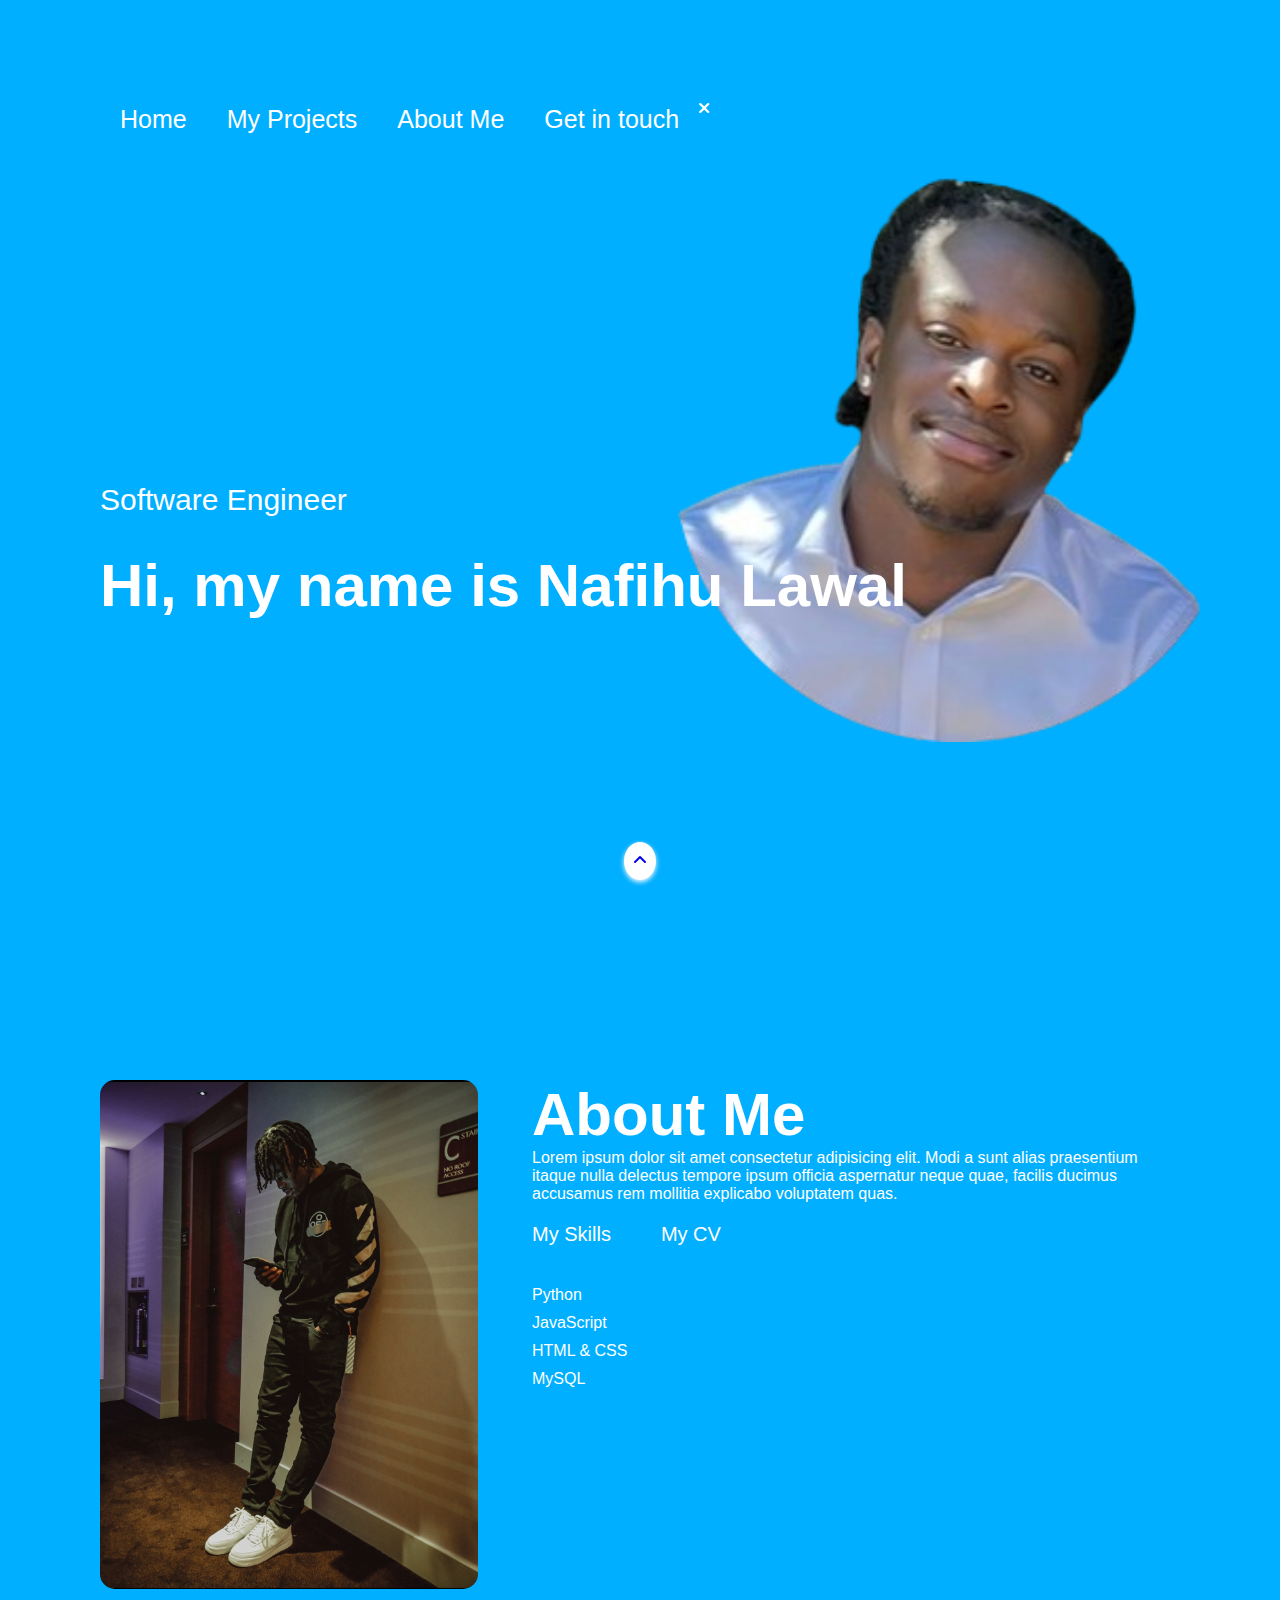
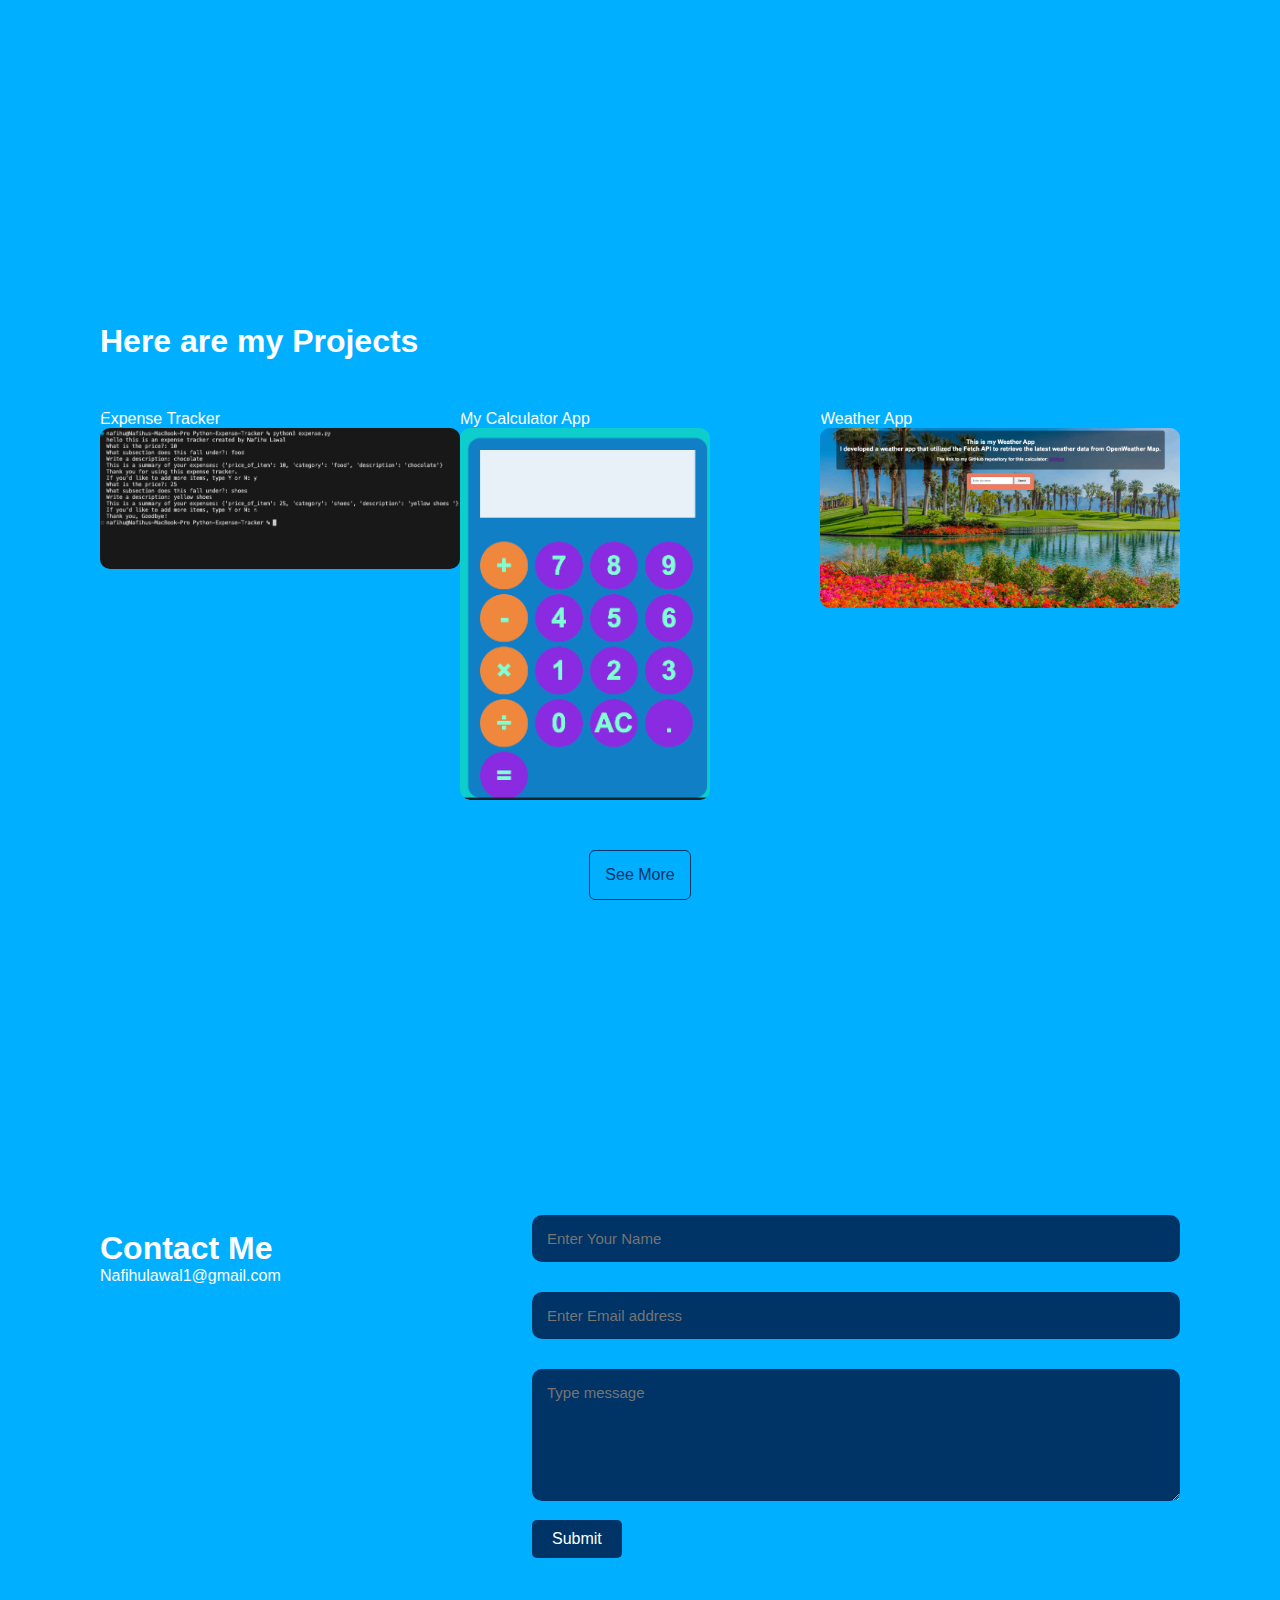
==== index.html @ a1821b72 "Add files via upload" ====
<!DOCTYPE html>
<html lang="en">
<head>
    <meta charset="UTF-8">
    <meta name="viewport" content="width=device-width, initial-scale=1.0">
    <title>Nafihu's Porfolio</title>
    <link rel="stylesheet" href="style.css">
    <link rel="stylesheet" href="https://cdnjs.cloudflare.com/ajax/libs/font-awesome/6.0.0-beta3/css/all.min.css">
</head>
<body>
    <div id="header">
        <div class="container">
        <nav>
                <ul id="sidemenu">
                   <li><a href="#header">Home</a></li>
                   <li><a href="#Projects">My Projects</a></li> 
                   <li><a href="#about">About Me</a></li> 
                   <li><a href="#Contact">Get in touch</a></li> 
                   <i class="fa-solid fa-xmark" onclick="closemenu()"></i>
                </ul>
                <i class="fa-solid fa-ellipsis-vertical" onclick="openmenu()"></i>
            </nav>
        <div class="header-text">
                <P>Software Engineer</P>
                <h1>My name is Nafihu Lawal</h1>
        </div>
    </div>
</div>
<!-- About Me section -->
<div id="about">
    <div class="container">
        <div class="row">
            <div class="about-column1"><img src="portpic.png" alt="Profile Picture"></div>
            <div class="about-column2">
                <h1 class="subheading">About Me</h1>
                <p>Lorem ipsum dolor sit amet consectetur adipisicing elit. Modi a sunt alias praesentium itaque nulla delectus tempore ipsum officia aspernatur neque quae, facilis ducimus accusamus rem mollitia explicabo voluptatem quas.</p>
                
                <div class="about_subtitles">
                    <p class="tab-link active-link" onclick="openTab('My Skills')">My Skills</p>
                    <p class="tab-link" onclick="openTab('My CV')">My CV</p>
                </div>
                <div class="tab-content active-tab" id="My Skills">
                    <ul>
                        <li>Python</li>
                        <li>JavaScript</li>
                        <li>HTML & CSS</li>
                        <li>MySQL</li>
                    </ul>
                </div>
                <div class="tab-content" id="My CV">
                    <a href="Nafihu Lawal CV.pdf" target="_blank">My CV</a>
                </div>
            </div>
        </div>
    </div>
</div>
 <!-- portfolio -->
 <div id="Projects">
    <div class="container">
        <h1 class="my-projects">Here are my Projects</h1>
        <div class="project-list">
            <!-- filler pictures will swap for snappshots of my actual projects -->
            <div class="work">Expense Tracker 
                <img src="enspense_ss.png">
                <div class="layer">
                    <h3>Expense Tracker</h3>
                    <p>This is an Expense tracker that i created using python.</p>
                    <div class="skill_icon">Skills:<i class="fa-brands fa-python"></i></div>
                    <a href="https://github.com/Nafihu/ExpenseTracker"><i class="fa-solid fa-arrow-up-right-from-square"></i></a>   
                </div>
            </div>
            <div class="work">My Calculator App
                <img src="calculator pic .png">
                <div class="layer">
                    <h3>My Calculator App</h3>
                    <p>This is my calculator app that I created using JavaScript, HTML, and CSS.</p>
                    <div class="skill_icon">
                        Skills:
                        <i class="fa-brands fa-js"></i>
                        <i class="fa-brands fa-html5"></i>
                        <i class="fa-brands fa-css3-alt"></i>
                    </div>
                    <a href="calc_index.html"><i class="fa-solid fa-arrow-up-right-from-square"></i></a>
                </div>
            </div>
            <div class="work">Weather App
                <img src="WAPIc.png">
                <div class="layer">
                    <h3>Weather App</h3>
                    <p>This is my weather app that uses the Fetch API to retrieve weather information from the OpenWeatherMap API. </p>
                    <div class="skill_icon">
                        Skills:
                        <i class="fa-brands fa-js"></i>
                        <i class="fa-brands fa-html5"></i>
                        <i class="fa-brands fa-css3-alt"></i>
                    </div>
                    <a href="weatherindex.html"><i class="fa-solid fa-arrow-up-right-from-square"></i></a>
                </div>
            </div>
            
        </div>
        <div>
            <!-- Hidden projects initially -->
            <div class="hidden-projects">
                <div class="work">image4
                    <img src="folder.png">
                    <div class="layer">
                        <h3>Name of the project</h3>
                        <p>Description of my project.</p>
                        <a href="AddMyGithublink.com"><i class="fa-solid fa-arrow-up-right-from-square"></i></a>
                    </div>
                </div>
                <div class="work">image5
                    <img src="folder.png">
                    <div class="layer">
                        <h3>Name of the project</h3>
                        <p>Description of my project.</p>
                        <a href="AddMyGithublink.com"><i class="fa-solid fa-arrow-up-right-from-square"></i></a>
                    </div>
                </div>
                <div class="work">image6
                    <img src="folder.png">
                    <div class="layer">
                        <h3>Name of the project</h3>
                        <p>Description of my project.</p>
                        <a href="AddMyGithublink.com"><i class="fa-solid fa-arrow-up-right-from-square"></i></a>
                    </div>
                </div>
                <div class="work">image7
                    <img src="folder.png">
                    <div class="layer">
                        <h3>Name of the project</h3>
                        <p>Description of my project.</p>
                        <a href="AddMyGithublink.com"><i class="fa-solid fa-arrow-up-right-from-square"></i></a>
                    </div>
                </div>
            </div>
        </div>
        <div>
            <div>
                <a href="#" id="btn_more" class="btn_more">See More</a>
            </div>
            
        </div>
    </div>
</div>
<!-- contact section  -->
 <div id="Contact">
    <div class="container">
        <div class="row">
            <div class="contact-left">
                <h1 class="sub-title">Contact Me</h1>
                <p>Nafihulawal1@gmail.com</p>
            </div>
            <div class="contact-right">
                <form>
                    <input type="text" name = "Name" placeholder="Enter Your Name" required>
                    <input type="email" name="email" placeholder="Enter Email address" required>
                    <textarea name="message"  rows=" 6" placeholder="Type message"></textarea>
                    <button type="submit" class="sub-btn">Submit</button>
                </form>
                <h1></h1>
            </div>
        </div>
    </div>
 </div>

<div id="back-arrow">
    <a href="#header" class="back-button"><i class="fa-solid fa-angle-up"></i></a>
</div>

















<script src="script.js"></script>

</body>
</html>
---- style.css ----
/* Background color: Light Blue (#00AFFF).
   Text color: White (#FFFFFF).
   Third color: Dark Blue (#003366). */

   * {
    margin: 0;
    padding: 0;
    font-family: 'Poppins', sans-serif;
    box-sizing: border-box;
}

body {
    background: #00AFFF; /* Light Blue */
    color: #FFFFFF; /* White */
}

#header {
    width: 150%;
    height: 100vh;
    background-image: url(plainprofilepic.png);
    background-size: 30% auto;
    background-position: center;
    background-repeat: no-repeat;
}

.container {
    padding: 100px;
}

nav {
    display: flex;
    align-items: center;
    justify-content: space-between;
    flex-wrap: wrap;
}

nav ul {
    display: flex;
    padding: 0;
    margin: 0;
}

nav ul li {
    display: inline-block;
    list-style: none;
    margin: 5px 20px;
}

nav ul li a {
    color: #FFFFFF; /* White */
    text-decoration: none;
    font-size: 25px;
    position: relative;
}

nav ul li a::after {
    content: "";
    display: block;
    width: 0;
    height: 5px;
    background: #003366; /* Dark Blue */
    position: absolute;
    left: 0;
    bottom: -6px;
    transition: width 0.5s;
}

nav ul li a:hover::after {
    width: 100%;
}

.header-text {
    margin-top: 20%;
    font-size: 30px;
}

.header-text h1 {
    font-size: 60px;
    margin-top: 2%;
}

/* About me section  */
#about {
    padding: 80px 0;
    color: #FFFFFF; /* White */
}

.row {
    display: flex;
    justify-content: space-between;
    flex-wrap: wrap;
}

.about-column1 {
    flex-basis: 35%;
}

.about-column1 img {
    width: 100%;
    border-radius: 15px;
}

.about-column2 {
    flex-basis: 60%;
}

.subheading {
    font-size: 60px;
    color: #FFFFFF; /* White */
    font-weight: 600;
}

.about_subtitles {
    display: flex;
    margin: 20px 0 40px;
}

.tab-link {
    margin-right: 50px;
    font-size: 20px;
    font-weight: 500;
    cursor: pointer;
    position: relative;
}

.tab-link::after {
    content: "";
    width: 0;
    height: 5px;
    background: #003366; /* Dark Blue */
    position: absolute;
    left: 0;
    bottom: -6px;
    transition: width 0.5s;
}

.tab-link:hover::after,
.tab-link.active::after {
    width: 100%;
}

.tab-content ul li {
    list-style: none;
    margin: 10px 0;
}

.tab-content {
    display: none;
}

.tab-content.active-tab {
    display: block;
}

/* Projects */
#Projects {
    padding: 50px 0;
}

.project-list {
    display: grid;
    grid-template-columns: repeat(auto-fit, minmax(250px, 1fr));
    margin-top: 50px;
}

.work {
    border-radius: 10px;
    position: relative;
    overflow: hidden;
}

.work img {
    width: 100%;
    border-radius: 10px;
    display: block;
    transition: transform 0.5s;
}

/* Contact stuff */
.contact-left {
    flex-basis: 35%;
    margin-top: 30px;
}

.contact-right {
    flex-basis: 60%;
}

.contact-right form {
    width: 100%;
}

form input,
form textarea {
    width: 100%;
    border: 0;
    outline: none;
    background: #003366; /* Dark Blue */
    padding: 15px;
    margin: 15px 0;
    color: #FFFFFF; /* White text */
    font-size: 15px;
    border-radius: 10px;
}

.sub-btn {
    display: inline-block;
    background: #003366; /* Dark Blue */
    color: #FFFFFF; /* White text */
    padding: 10px 20px;
    font-size: 16px;
    border: none;
    border-radius: 5px;
    cursor: pointer;
    transition: background 0.3s ease;
}

.sub-btn:hover {
    background: #002244; /* Darker Dark Blue */
}

/* Hidden projects are initially not displayed */
.hidden-projects {
    display: none;
    grid-template-columns: repeat(3, 1fr);
    gap: 20px;
}

.layer {
    width: 100%;
    height: 0%;
    background: linear-gradient(rgba(0, 0, 0, 0.6), #00AFFF); /* Light Blue */
    border-radius: 10px;
    position: absolute;
    left: 0;
    bottom: 0;
    overflow: hidden;
    display: flex;
    align-items: center;
    justify-content: center;
    flex-direction: column;
    text-align: center;
    padding: 0 40px;
    font-size: 14px;
    transition: height 0.5s;
}

.layer h3 {
    font-weight: 500;
    margin-bottom: 20px;
}

.layer a {
    margin-top: 20px;
    color: #003366; /* Dark Blue */
    text-decoration: none;
    font-size: 18px;
    line-height: 60px;
    background: #00AFFF; /* Light Blue */
    width: 60px;
    height: 60px;
    border-radius: 50%;
    text-align: center;
}

.work:hover img {
    transform: scale(1.1);
}

.work:hover .layer {
    height: 100%;
}

/* Style the "See More" button */
.btn_more {
    display: block;
    margin: 50px auto;
    width: fit-content;
    border: 1px solid #003366; /* Dark Blue */
    padding: 15px;
    border-radius: 6px;
    text-decoration: none;
    color: #003366; /* Dark Blue */
    transition: background 0.5s;
}

.btn_more:hover {
    background: #003366; /* Dark Blue */
    color: #FFFFFF; /* White text */
}

/* Center Project 7 */
.hidden-projects .work:last-child {
    grid-column: 2 / span 1;
}

/* Responsive adjustments */
@media (max-width: 768px) {
    .project-list,
    .hidden-projects {
        grid-template-columns: repeat(2, 1fr);
    }

    .hidden-projects .work:last-child {
        grid-column: 1 / span 2;
    }
}

@media (max-width: 480px) {
    .project-list,
    .hidden-projects {
        grid-template-columns: 1fr;
    }

    .hidden-projects .work:last-child {
        grid-column: 1 / span 1;
    }
}

/* CSS for smaller screens */
@media only screen and (max-width: 600px) {
    #header {
        background-image: none;
    }

    .header-text {
        margin-top: 10%;
        font-size: 16px;
    }

    .header-text h1 {
        font-size: 30px;
    }

    nav ul {
        background: #003366; /* Dark Blue */
        position: fixed;
        top: 0;
        right: -200px;
        width: 200px;
        height: 100vh;
        padding-top: 50px;
        display: flex;
        flex-direction: column;
        align-items: center;
        z-index: 2;
        transition: 0.5s;
    }

    nav ul li {
        margin: 25px 0;
        list-style-type: none;
        text-align: center;
    }
    nav ul .fas {
        position: absolute;
        top: 25px;
        left: 25px;
        cursor: pointer;
    }

    body {
        overflow: hidden;
        margin: 0;
    }

    #sidemenu {
        position: fixed;
        top: 0;
        right: -200px;
        width: 200px;
        height: 100vh;
        background: #003366; /* Dark Blue */
        transition: right 0.5s;
        overflow-y: auto;
        z-index: 10;
    }
}

html {
    scroll-behavior: smooth;
}

#back-arrow {
    position: fixed; /* Fixes the position of the button */
    bottom: 20px; /* Distance from the bottom of the page */
    left: 50%; /* Centers the button horizontally */
    transform: translateX(-50%); /* Adjusts for the width of the button */
    padding: 10px; /* Adds padding */
    border-radius: 50%; /* Makes it a circle */
    background-color: #fff; /* Background color for visibility */
    box-shadow: 0 2px 5px 
}

.skill_icon {
    font-size: 2.1em;
}

.skill_icon .fa-python {
    color: blue;
}

.skill_icon {
    font-size: 20px;          /* Adjusts the font size */
    color: #edae02;             /* Text color */
    display: flex;           /* Aligns items horizontally */
    align-items: center;     /* Vertically centers items */
    margin: 10px 0;         /* Adds space above and below */
}

.skill_icon i {
    margin-left: 10px;       /* Space between skill icons */
    transition: transform 0.3s; /* Adds a smooth hover effect */
}

.skill_icon i:hover {
    transform: scale(1.2);   /* Scales the icon on hover */
    color: #f39c12;          /* Changes color on hover */
}

.work img[src="calculator pic .png"] {
    width: 100%; /* Set width to 100% to match the container */
    max-width: 250px; /* Set the max-width to match folder.png size */
    height: auto; /* Maintain aspect ratio */
}
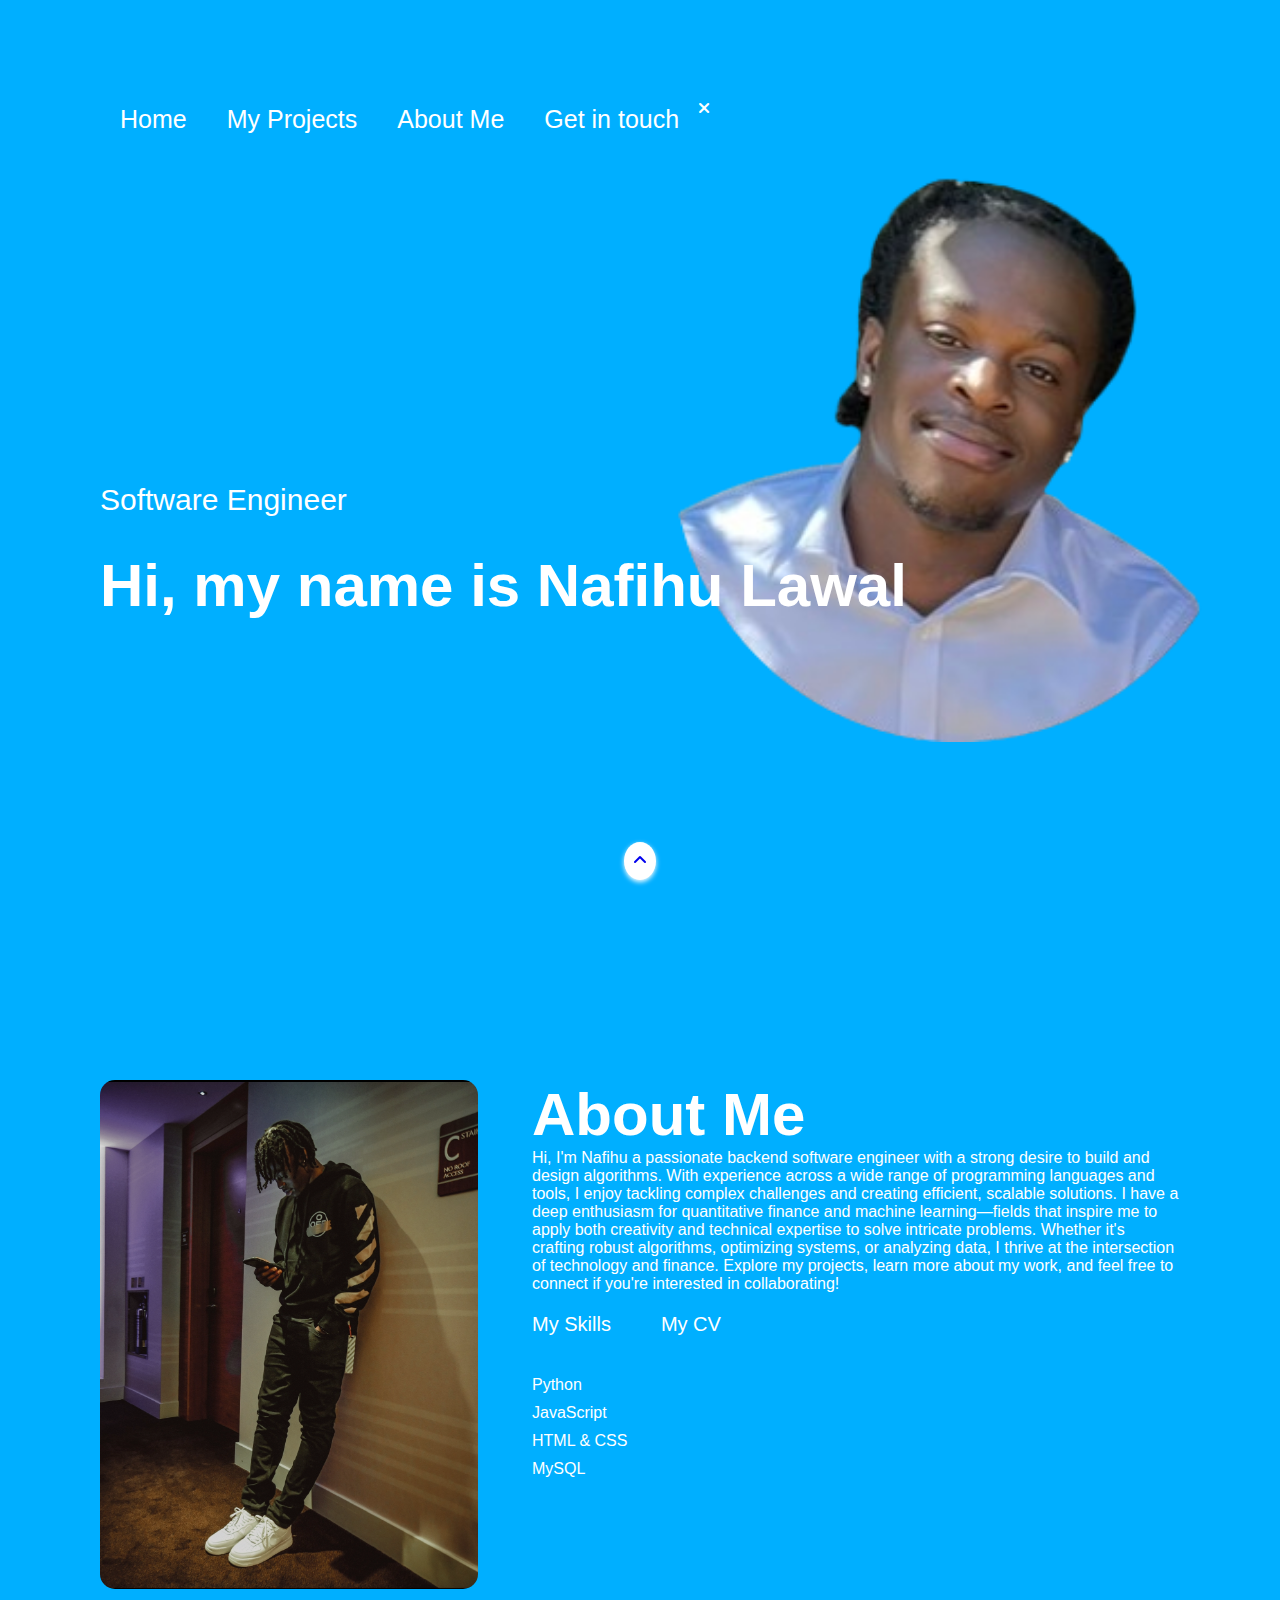
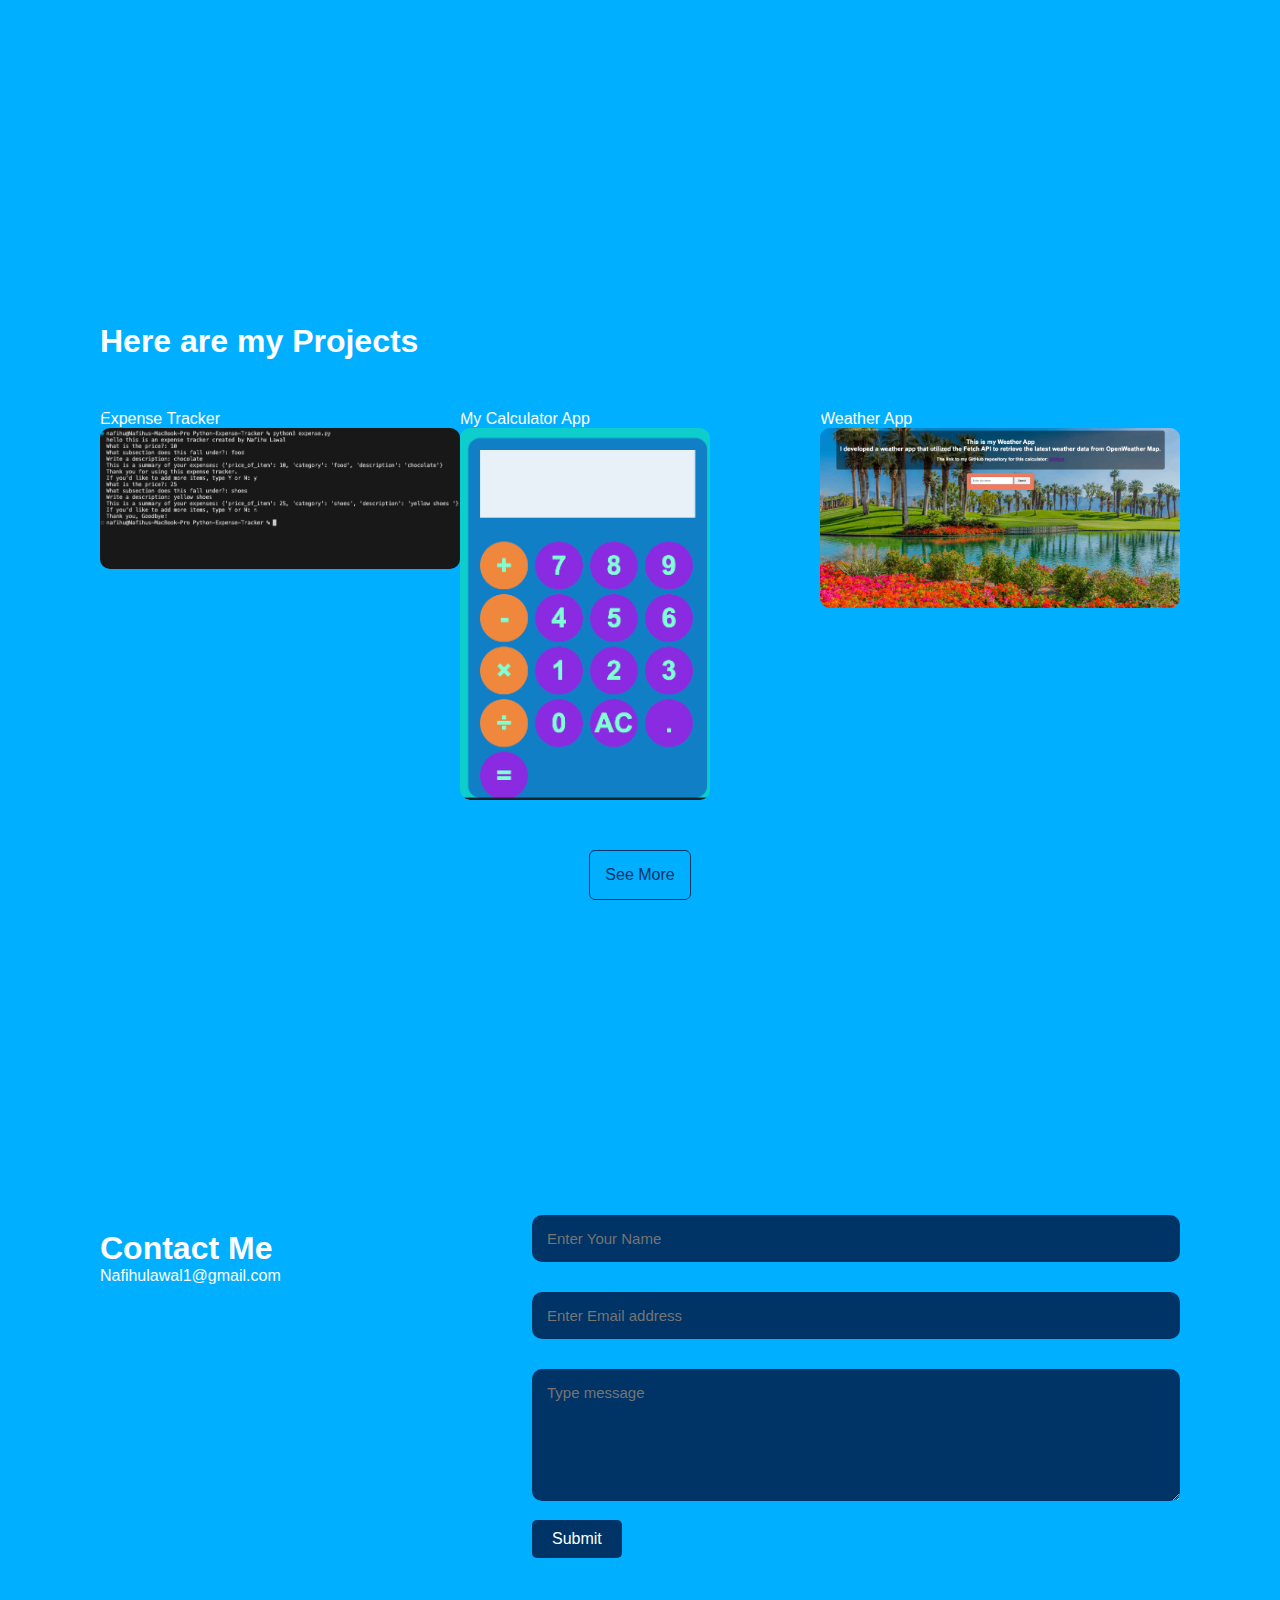
==== commit 1a6c9772: "Add files via upload" ====
--- a/index.html
+++ b/index.html
@@ -33,7 +33,7 @@
             <div class="about-column1"><img src="portpic.png" alt="Profile Picture"></div>
             <div class="about-column2">
                 <h1 class="subheading">About Me</h1>
-                <p>Lorem ipsum dolor sit amet consectetur adipisicing elit. Modi a sunt alias praesentium itaque nulla delectus tempore ipsum officia aspernatur neque quae, facilis ducimus accusamus rem mollitia explicabo voluptatem quas.</p>
+                <p>Hi, I'm Nafihu a passionate backend software engineer with a strong desire to build and design algorithms. With experience across a wide range of programming languages and tools, I enjoy tackling complex challenges and creating efficient, scalable solutions. I have a deep enthusiasm for quantitative finance and machine learning—fields that inspire me to apply both creativity and technical expertise to solve intricate problems. Whether it's crafting robust algorithms, optimizing systems, or analyzing data, I thrive at the intersection of technology and finance. Explore my projects, learn more about my work, and feel free to connect if you're interested in collaborating!</p>
                 
                 <div class="about_subtitles">
                     <p class="tab-link active-link" onclick="openTab('My Skills')">My Skills</p>
@@ -48,7 +48,7 @@
                     </ul>
                 </div>
                 <div class="tab-content" id="My CV">
-                    <a href="Nafihu Lawal CV.pdf" target="_blank">My CV</a>
+                    <a href="Nafihu Lawal CV .pdf" target="_blank">My CV</a>
                 </div>
             </div>
         </div>
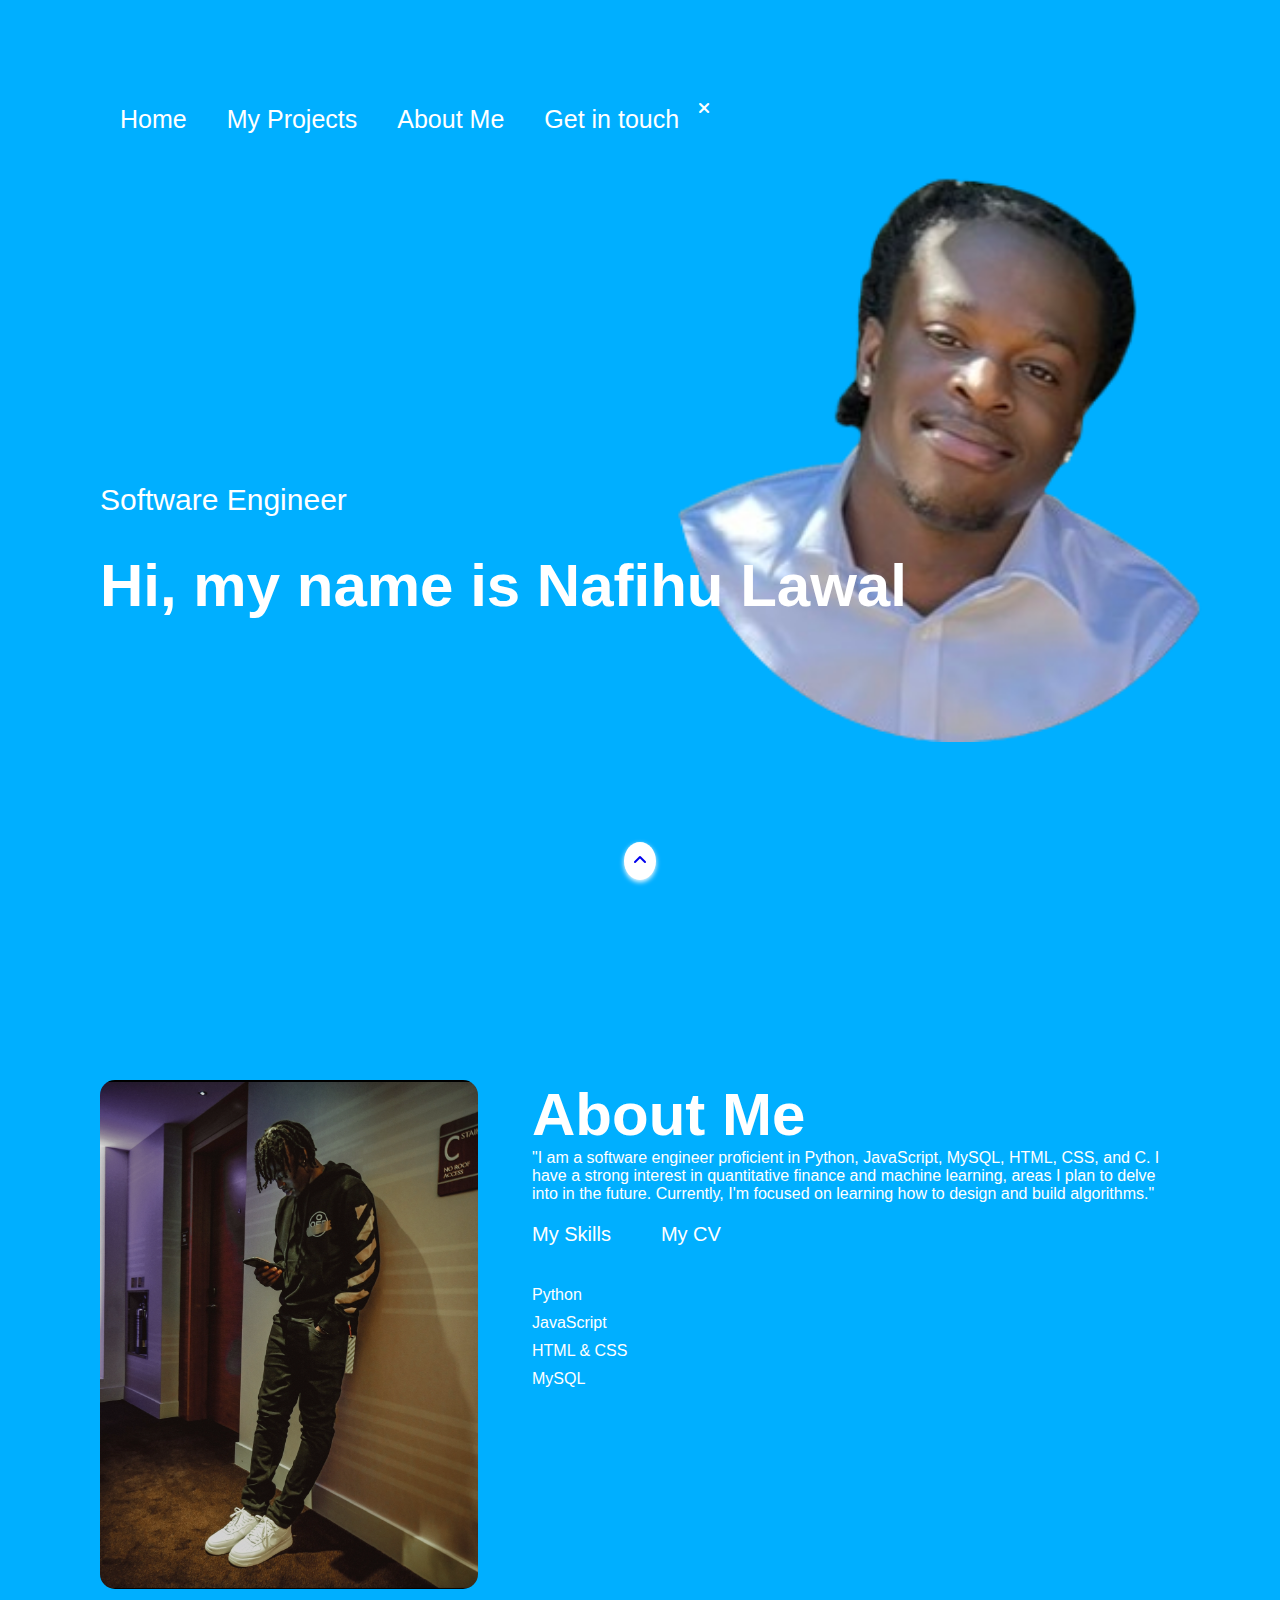
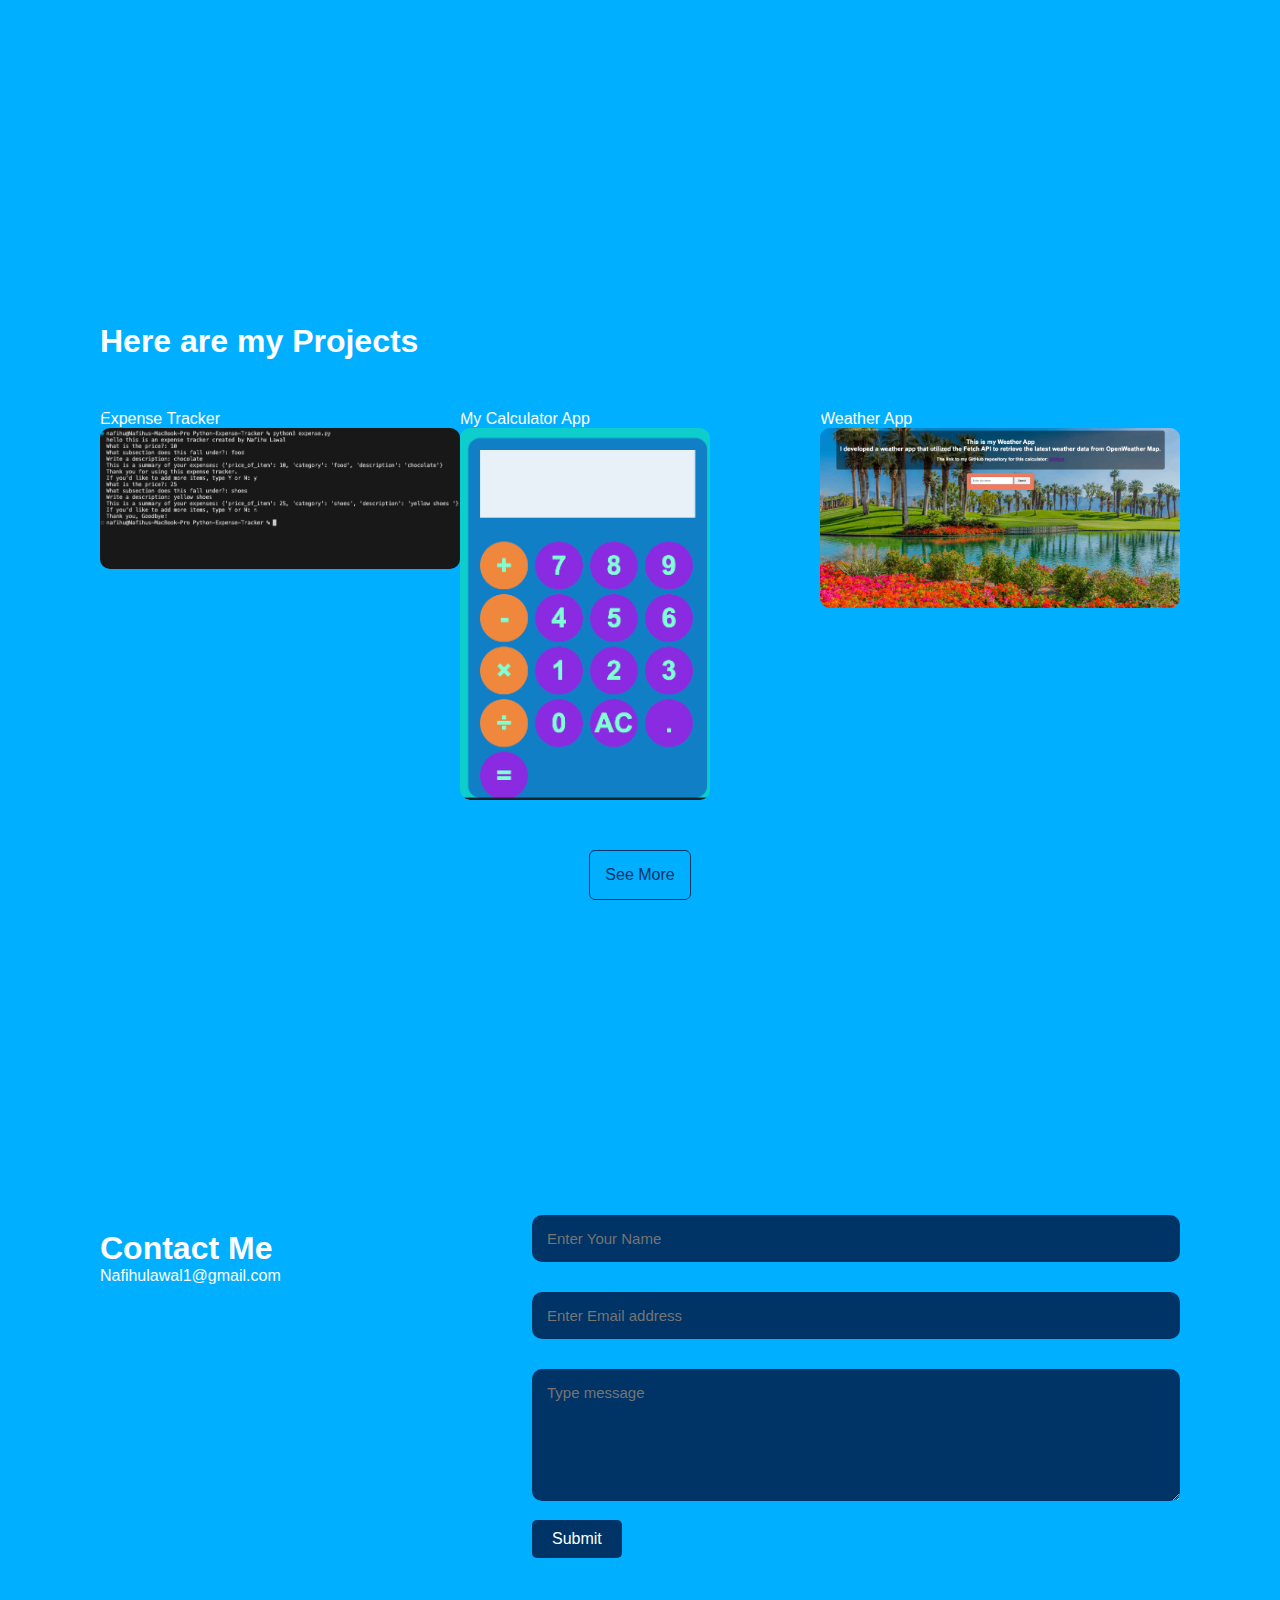
==== commit 7aa4773d: "Update index.html" ====
--- a/index.html
+++ b/index.html
@@ -33,7 +33,7 @@
             <div class="about-column1"><img src="portpic.png" alt="Profile Picture"></div>
             <div class="about-column2">
                 <h1 class="subheading">About Me</h1>
-                <p>Hi, I'm Nafihu a passionate backend software engineer with a strong desire to build and design algorithms. With experience across a wide range of programming languages and tools, I enjoy tackling complex challenges and creating efficient, scalable solutions. I have a deep enthusiasm for quantitative finance and machine learning—fields that inspire me to apply both creativity and technical expertise to solve intricate problems. Whether it's crafting robust algorithms, optimizing systems, or analyzing data, I thrive at the intersection of technology and finance. Explore my projects, learn more about my work, and feel free to connect if you're interested in collaborating!</p>
+                <p>"I am a software engineer proficient in Python, JavaScript, MySQL, HTML, CSS, and C. I have a strong interest in quantitative finance and machine learning, areas I plan to delve into in the future. Currently, I'm focused on learning how to design and build algorithms."</p>
                 
                 <div class="about_subtitles">
                     <p class="tab-link active-link" onclick="openTab('My Skills')">My Skills</p>
@@ -188,4 +188,4 @@
 <script src="script.js"></script>
 
 </body>
-</html>+</html>
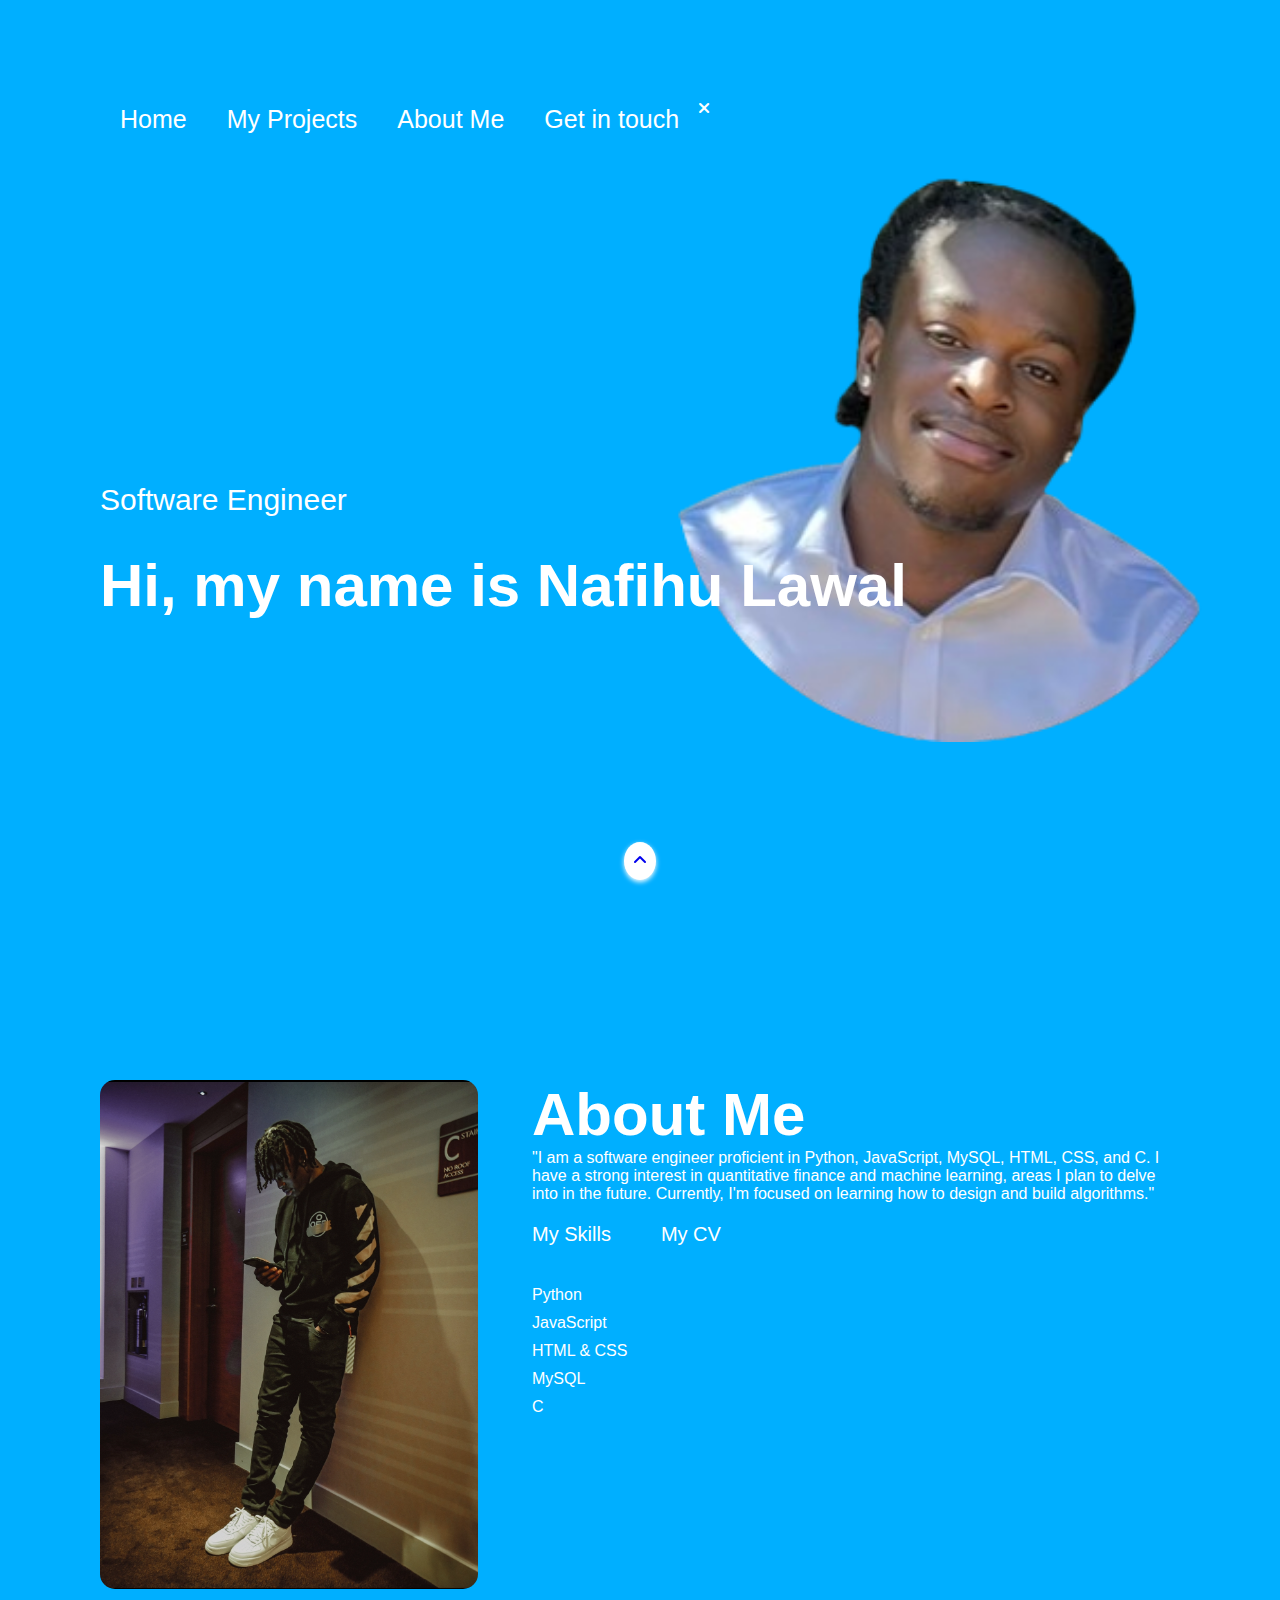
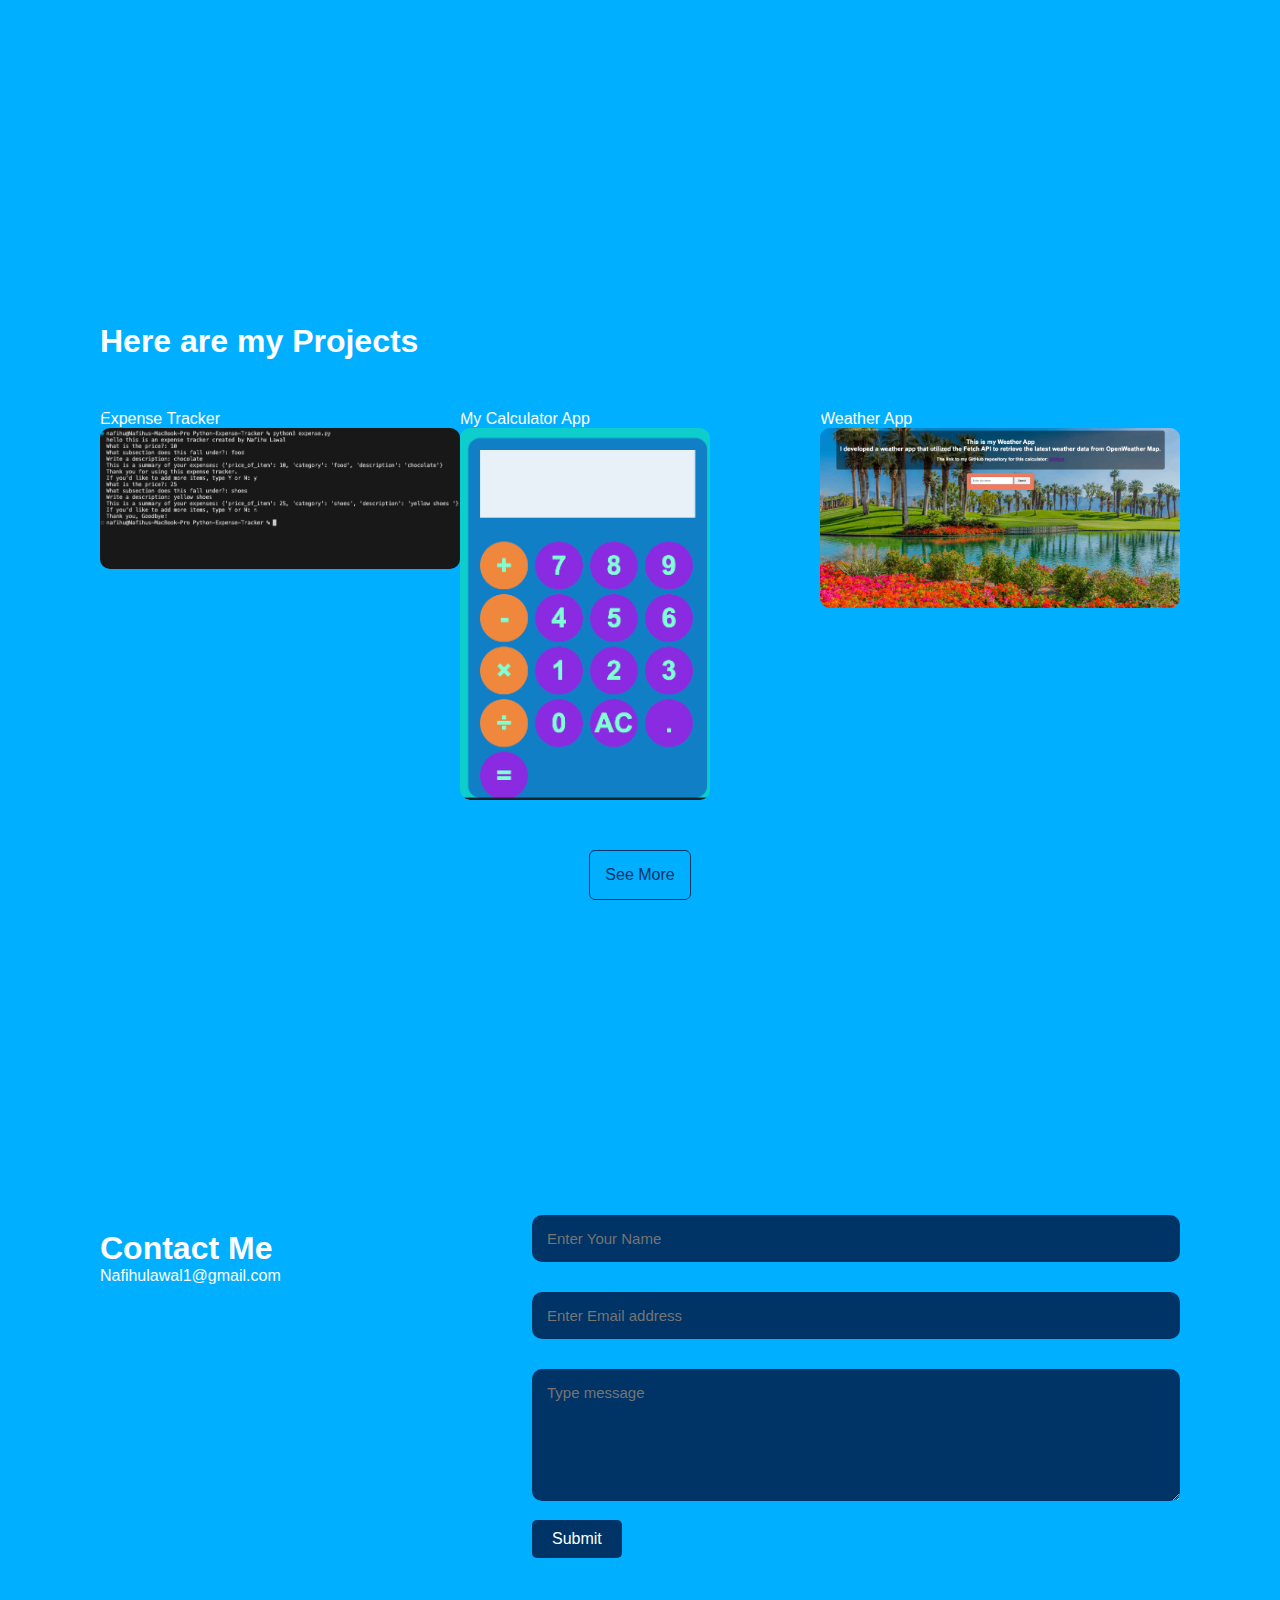
==== commit 64e08b2d: "Update index.html" ====
--- a/index.html
+++ b/index.html
@@ -45,6 +45,7 @@
                         <li>JavaScript</li>
                         <li>HTML & CSS</li>
                         <li>MySQL</li>
+                        <li>C<li>
                     </ul>
                 </div>
                 <div class="tab-content" id="My CV">
@@ -105,7 +106,7 @@
                 <div class="work">image4
                     <img src="folder.png">
                     <div class="layer">
-                        <h3>Name of the project</h3>
+                        <h3>Breakdown Database</h3>
                         <p>Description of my project.</p>
                         <a href="AddMyGithublink.com"><i class="fa-solid fa-arrow-up-right-from-square"></i></a>
                     </div>
@@ -113,7 +114,7 @@
                 <div class="work">image5
                     <img src="folder.png">
                     <div class="layer">
-                        <h3>Name of the project</h3>
+                        <h3>Autonomous Vehicle</h3>
                         <p>Description of my project.</p>
                         <a href="AddMyGithublink.com"><i class="fa-solid fa-arrow-up-right-from-square"></i></a>
                     </div>
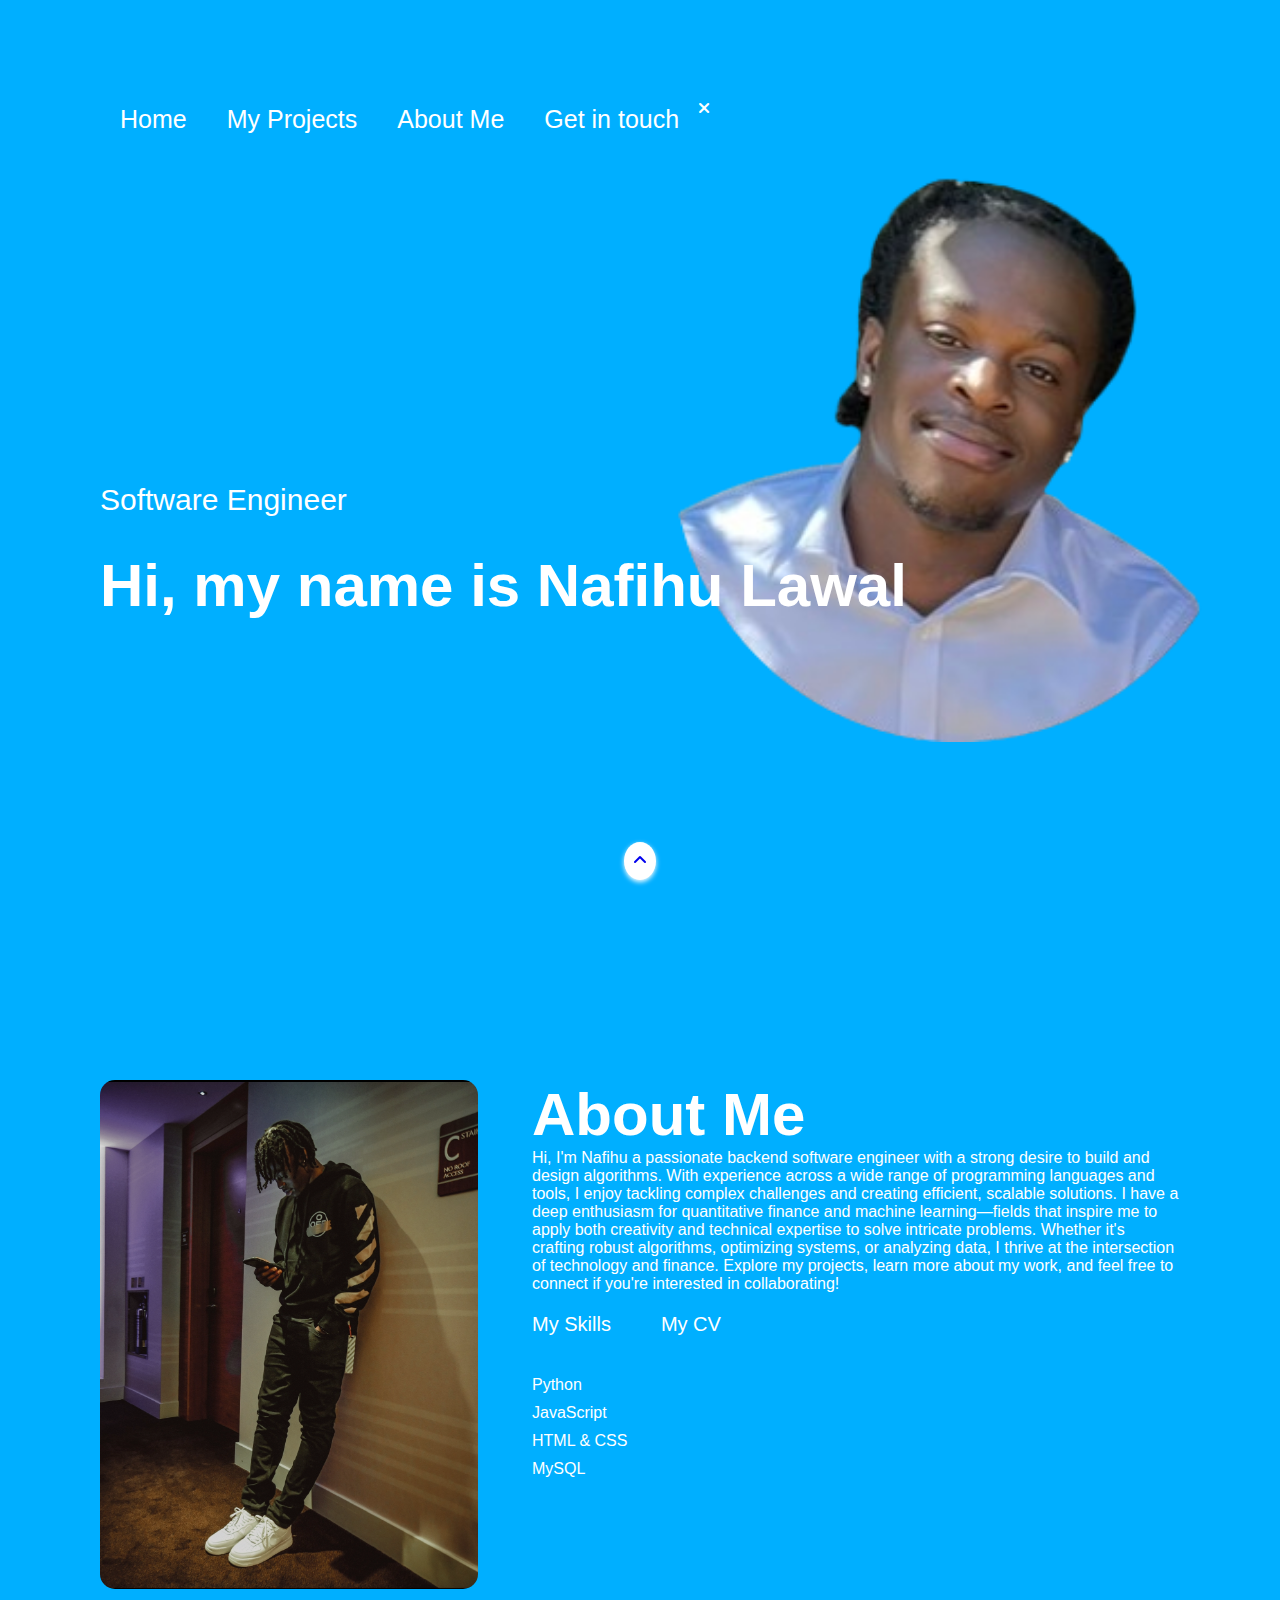
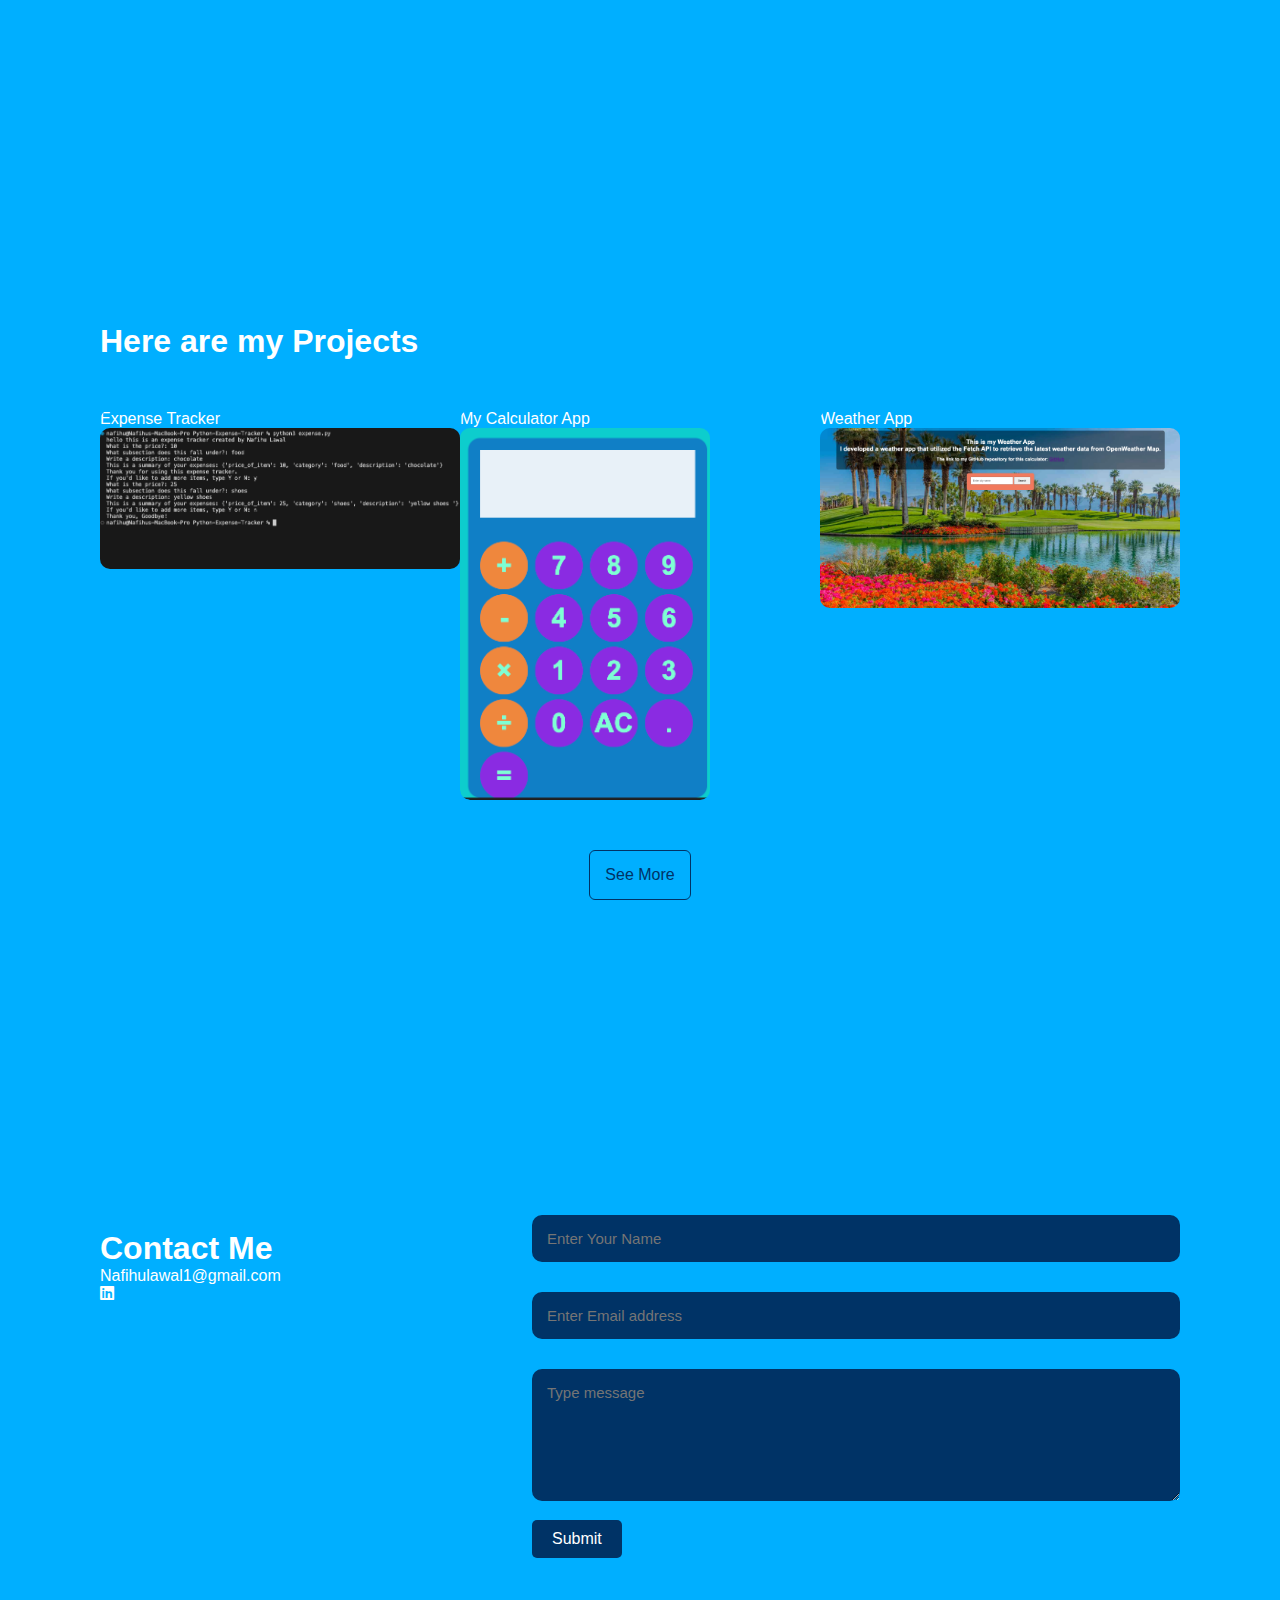
==== commit 4eb97458: "Update index.html" ====
--- a/index.html
+++ b/index.html
@@ -33,7 +33,7 @@
             <div class="about-column1"><img src="portpic.png" alt="Profile Picture"></div>
             <div class="about-column2">
                 <h1 class="subheading">About Me</h1>
-                <p>"I am a software engineer proficient in Python, JavaScript, MySQL, HTML, CSS, and C. I have a strong interest in quantitative finance and machine learning, areas I plan to delve into in the future. Currently, I'm focused on learning how to design and build algorithms."</p>
+                <p>Hi, I'm Nafihu a passionate backend software engineer with a strong desire to build and design algorithms. With experience across a wide range of programming languages and tools, I enjoy tackling complex challenges and creating efficient, scalable solutions. I have a deep enthusiasm for quantitative finance and machine learning—fields that inspire me to apply both creativity and technical expertise to solve intricate problems. Whether it's crafting robust algorithms, optimizing systems, or analyzing data, I thrive at the intersection of technology and finance. Explore my projects, learn more about my work, and feel free to connect if you're interested in collaborating!</p>
                 
                 <div class="about_subtitles">
                     <p class="tab-link active-link" onclick="openTab('My Skills')">My Skills</p>
@@ -45,7 +45,6 @@
                         <li>JavaScript</li>
                         <li>HTML & CSS</li>
                         <li>MySQL</li>
-                        <li>C<li>
                     </ul>
                 </div>
                 <div class="tab-content" id="My CV">
@@ -106,7 +105,7 @@
                 <div class="work">image4
                     <img src="folder.png">
                     <div class="layer">
-                        <h3>Breakdown Database</h3>
+                        <h3>Name of the project</h3>
                         <p>Description of my project.</p>
                         <a href="AddMyGithublink.com"><i class="fa-solid fa-arrow-up-right-from-square"></i></a>
                     </div>
@@ -114,7 +113,7 @@
                 <div class="work">image5
                     <img src="folder.png">
                     <div class="layer">
-                        <h3>Autonomous Vehicle</h3>
+                        <h3>Name of the project</h3>
                         <p>Description of my project.</p>
                         <a href="AddMyGithublink.com"><i class="fa-solid fa-arrow-up-right-from-square"></i></a>
                     </div>
@@ -152,7 +151,9 @@
             <div class="contact-left">
                 <h1 class="sub-title">Contact Me</h1>
                 <p>Nafihulawal1@gmail.com</p>
+                <div id="https://www.linkedin.com/in/nafihu-lawal-483baa163/"><i class="fa-brands fa-linkedin"></i></div>
             </div>
+
             <div class="contact-right">
                 <form>
                     <input type="text" name = "Name" placeholder="Enter Your Name" required>
--- a/style.css
+++ b/style.css
@@ -423,3 +423,21 @@
     max-width: 250px; /* Set the max-width to match folder.png size */
     height: auto; /* Maintain aspect ratio */
 }
+
+.phone ion-icon:hover {
+        color: #c2200a; /* Darker color on hover */
+    }
+    
+    .icons {
+        margin-top: 20px; /* Example margin */
+    }
+    
+    .icons ion-icon {
+        font-size: 36px; /* Adjust icon size */
+        color: #0077b5; /* Example color */
+    }
+    
+    .icons ion-icon:hover {
+        color: #c2200a; /* Darker color on hover */
+    }
+
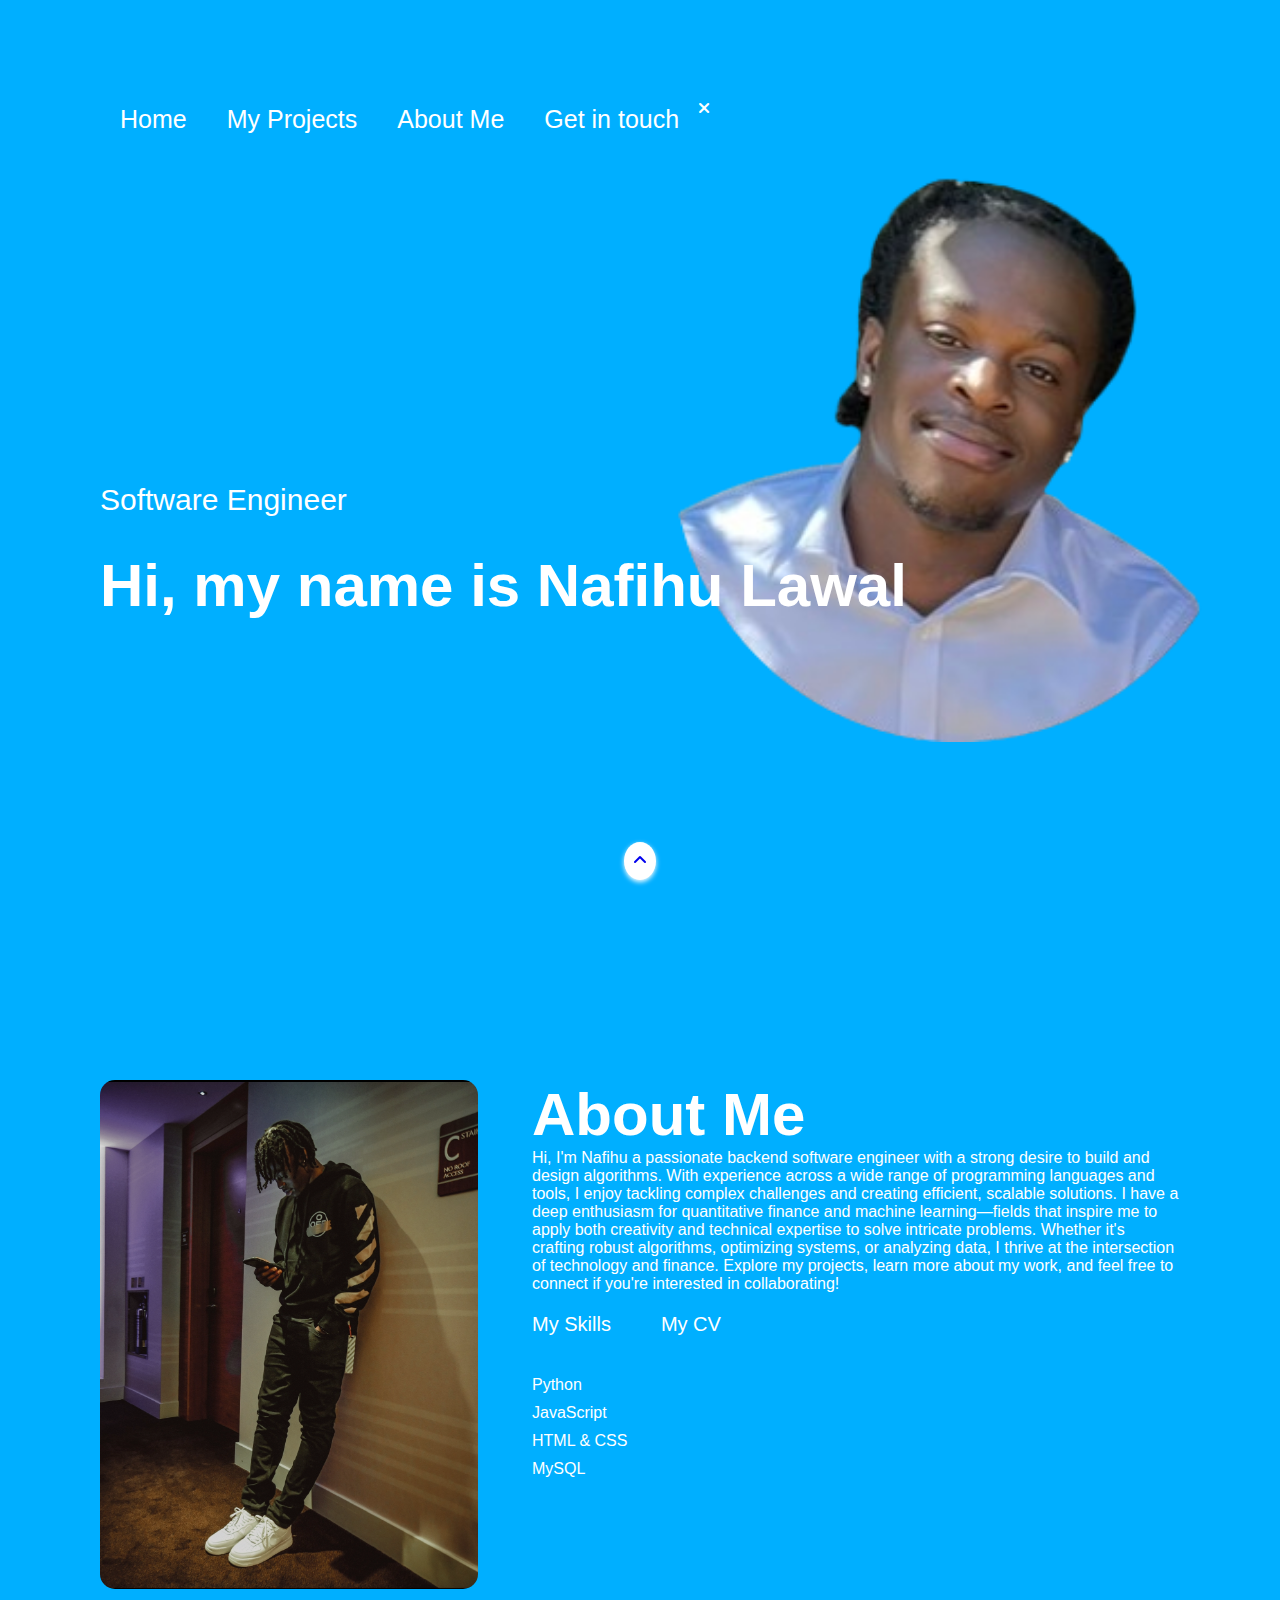
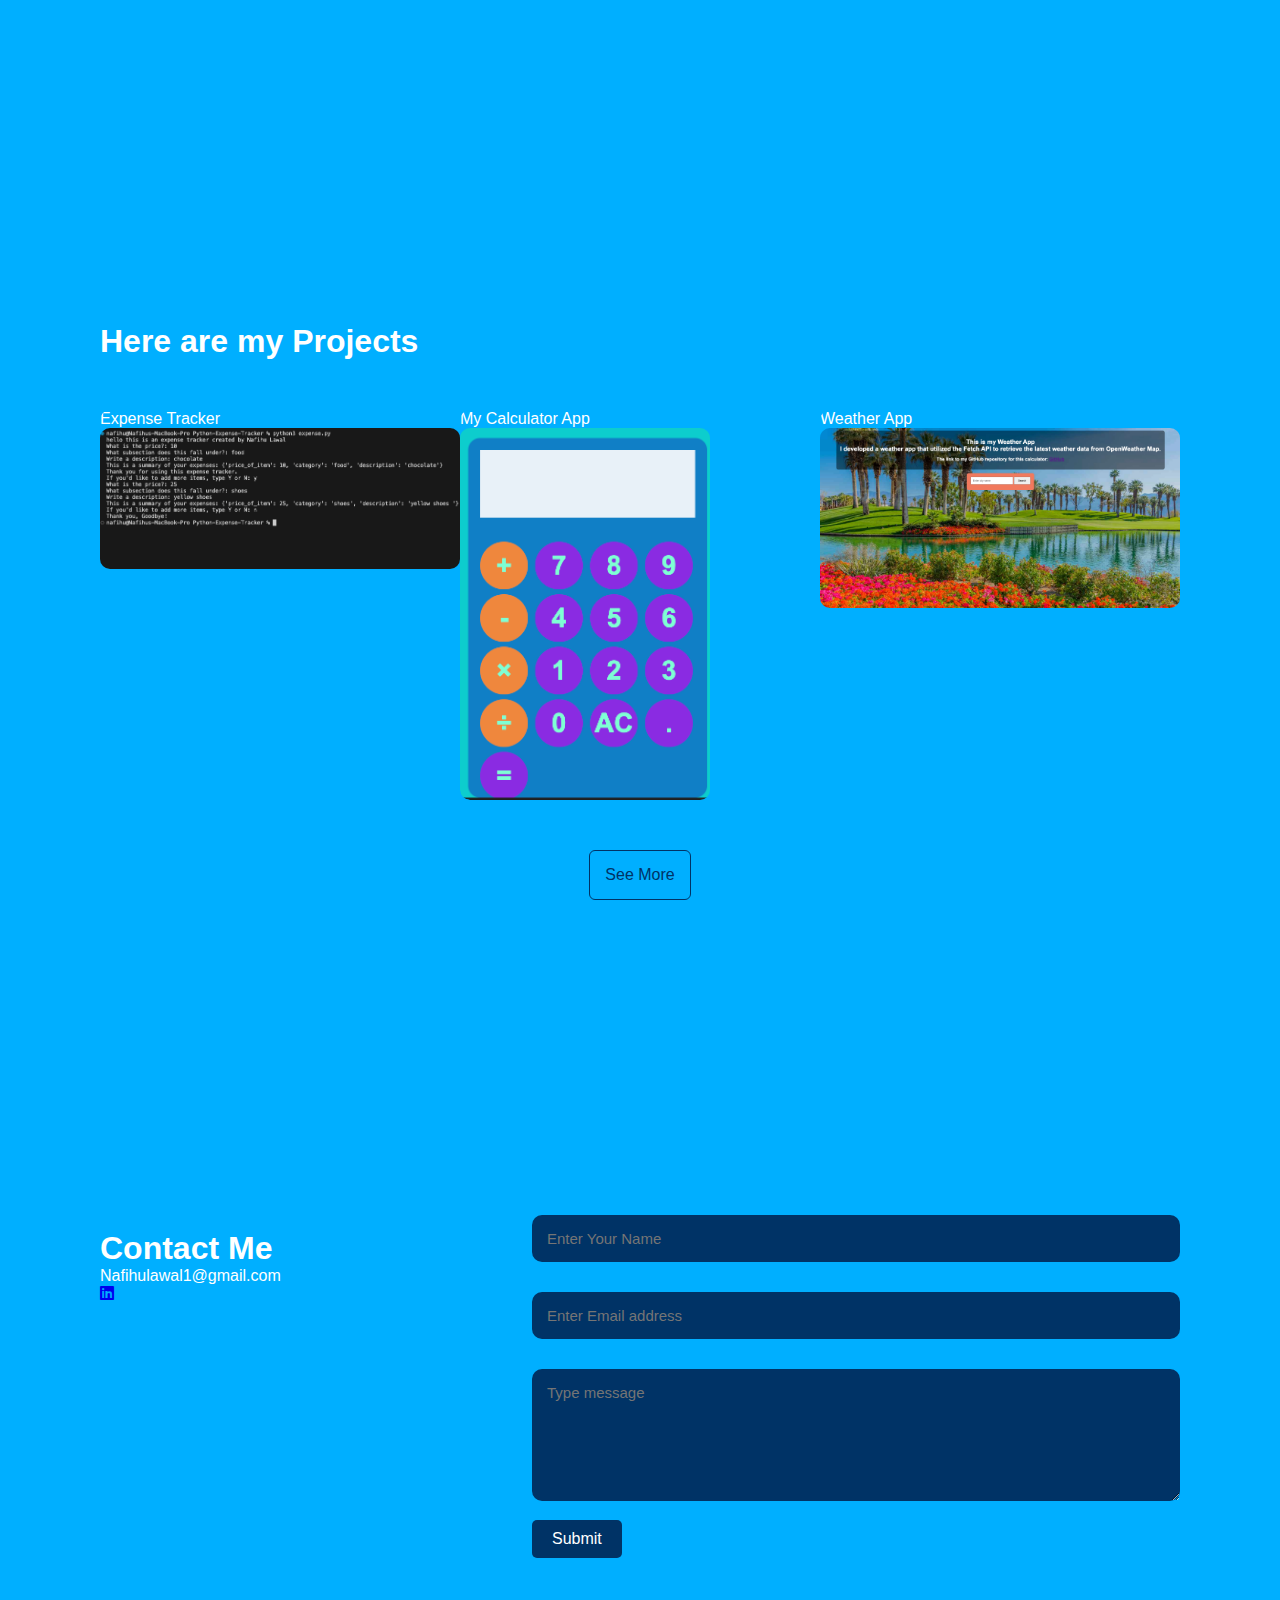
==== commit 7717fa89: "Update index.html" ====
--- a/index.html
+++ b/index.html
@@ -144,28 +144,31 @@
         </div>
     </div>
 </div>
-<!-- contact section  -->
- <div id="Contact">
+<!-- contact section -->
+<div id="Contact">
     <div class="container">
         <div class="row">
             <div class="contact-left">
                 <h1 class="sub-title">Contact Me</h1>
                 <p>Nafihulawal1@gmail.com</p>
-                <div id="https://www.linkedin.com/in/nafihu-lawal-483baa163/"><i class="fa-brands fa-linkedin"></i></div>
+                <a href="https://www.linkedin.com/in/nafihu-lawal-483baa163/" target="_blank">
+                    <i class="fa-brands fa-linkedin"></i>
+                </a>
             </div>
 
             <div class="contact-right">
                 <form>
-                    <input type="text" name = "Name" placeholder="Enter Your Name" required>
+                    <input type="text" name="Name" placeholder="Enter Your Name" required>
                     <input type="email" name="email" placeholder="Enter Email address" required>
-                    <textarea name="message"  rows=" 6" placeholder="Type message"></textarea>
+                    <textarea name="message" rows="6" placeholder="Type message"></textarea>
                     <button type="submit" class="sub-btn">Submit</button>
                 </form>
                 <h1></h1>
             </div>
         </div>
     </div>
- </div>
+</div>
+
 
 <div id="back-arrow">
     <a href="#header" class="back-button"><i class="fa-solid fa-angle-up"></i></a>
--- a/style.css
+++ b/style.css
@@ -440,4 +440,11 @@
     .icons ion-icon:hover {
         color: #c2200a; /* Darker color on hover */
     }
-
+#https\:\/\/www\.linkedin\.com\/in\/nafihu-lawal-483baa163\/ {
+  cursor: pointer;
+}
+
+#https\:\/\/www\.linkedin\.com\/in\/nafihu-lawal-483baa163\/:hover i {
+  color: red;
+}
+
